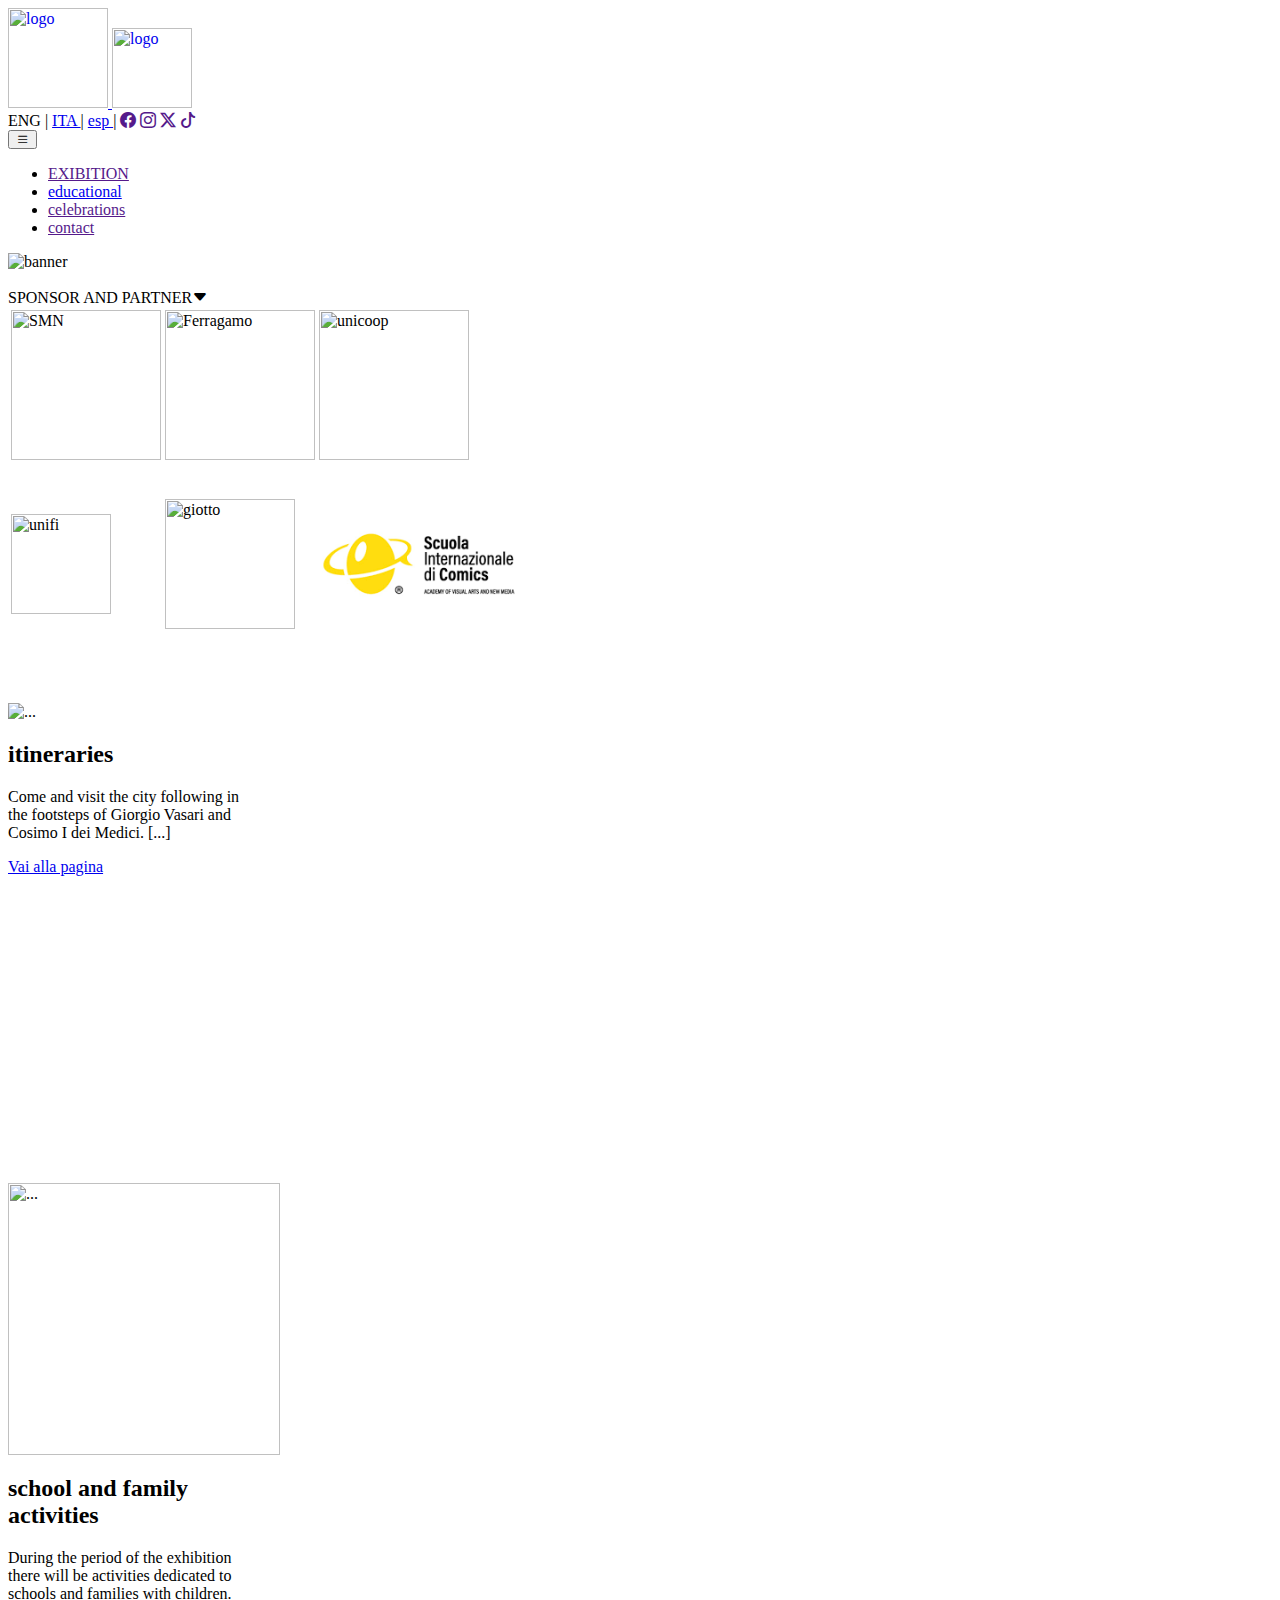
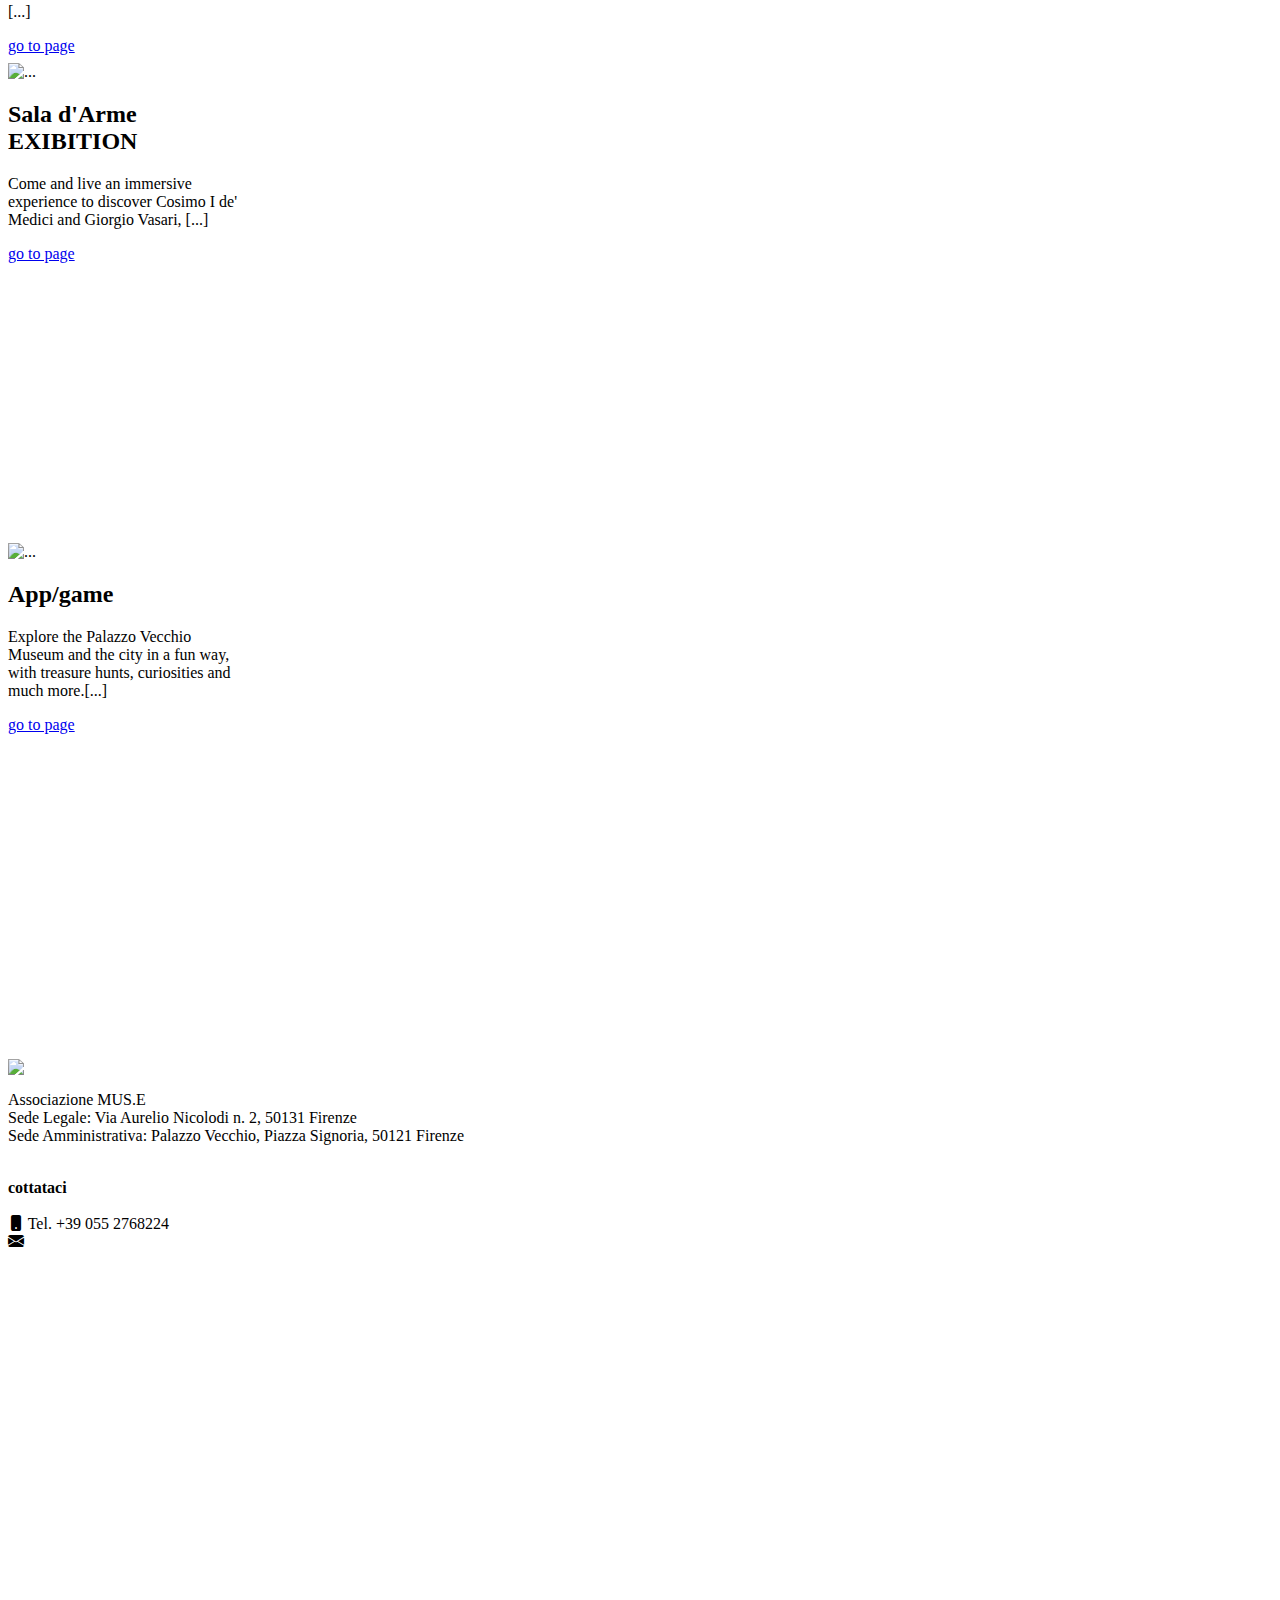
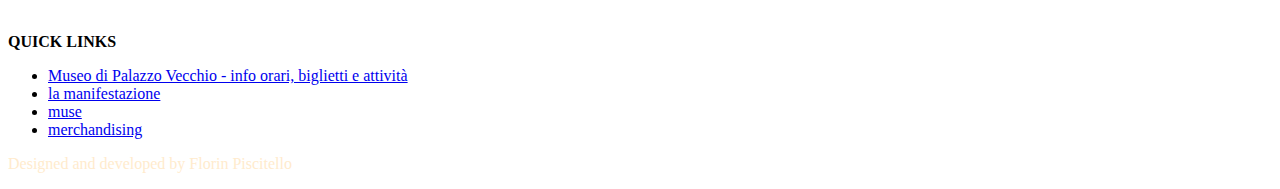
==== index_english.html @ f1c635eb "Add files via upload" ====
<html lang="it">
<head>
    <meta charset="UTF-8">
    <meta name="viewport" content="width=device-width, initial-scale=1.0">
    <title>450 years since the death of Cosimo I and Giorgio Vasari</title>
    <link rel="stylesheet" href="https://cdn.jsdelivr.net/npm/bootstrap-icons@1.11.3/font/bootstrap-icons.min.css">
    <link rel="stylesheet" href="../sito web/css/bootstrap.min.css">
    <link rel="stylesheet" href="../sito web/css/bootstrap-icons.min.css">
    <link rel="stylesheet" href="file:///C:/Users/pc8/Desktop/master%202%C2%B0/workshop/sito%20web/css/appstyle.css">
    <link rel="stylesheet" href="../sito web/css/style.css">
    <script src="../sito web/js/jquery.js"></script>
    <link rel="icon" type="image/png" href="../sito web/img/Senza-titolo-1.png">
</head>
<body>

         <div class="container-fluid bg-white mtp">

    <a class="msp-2" href="index.html">
      
      <img class="cia"  src="https://musefirenze.it/wp-content/themes/muse/img/muse-logo.png" alt="logo" width="100" height="auto">
      <img class="ma" src="../sito web/img/Logo-IAR.png.gif" alt="logo" width="80" height="auto">  </a>
        <div class="social mtpsm">
            <a class="big1 disabled">ENG </a>|
            <a href="index.html" class="big1">ITA </a>|
            <a href="index_epagnolo.html" class="big1">esp </a>|            
            <a href=""><i class="bi bi-facebook"></i></a>
            <a href=""><i class="bi bi-instagram"></i></a>
            <a href=""><i class="bi bi-twitter-x"></i></a>
            <a href=""><i class="bi bi-tiktok"></i></a>
        </div>
            <div class="menu" id="myLinks">
                <button class="icon"><i class="bi bi-list"></i></button>
                <ul>
                    <li><a href="">EXIBITION</a></li>
                    <li><a class="mix" href="#">educational</a></li>
                    <li><a href="">celebrations</a></li>
                    <li><a href="">contact</a></li>
                </ul>
              </div>
            
            </div>
        </div>

    

 <div class="bg-light marcol">
      <div>
        <img src="../sito web/img/sito web.jpg" class="imgsin" alt="banner">
      </div >
    <br>
    <div >
    <div class="ab_accordion">
      <div class="ab_accordion_section">
          <div class="ab_accordion_header">SPONSOR AND PARTNER<i class="bi bi-caret-down-fill"></i></div>
          <div class="ab_accordion_content bg-ice">
<table class="make">
  <tbody>
    <tr>
      
      <td><img src="https://media.licdn.com/dms/image/C4D0BAQGf3iKT17SjuA/company-logo_200_200/0/1630508093747/smnovella1612_logo?e=2147483647&v=beta&t=_qkInxz_pShWlRo5pK1Zwf6VvGmG7s-60tfZ1PKFt94" class="ms-3" alt="SMN" width="150" height="auto"></td>
      <td><img src="https://staticfanpage.akamaized.net/wp-content/uploads/sites/33/2022/09/Ferragamo_22_logotype_regular_MASTER_PR15.jpeg" class="ms-3" alt="Ferragamo" width="150" height="auto"></td>
      <td><img src="https://www.fondazionesistematoscana.it/wp-content/uploads/UNICOOP-FIRENZE-300x127.jpg" class="ms-3" alt="unicoop" width="150" height="auto"></td>
  </tr>
  
    <tr>
      <td><img src="https://upload.wikimedia.org/wikipedia/it/thumb/1/10/Unifi_nuovo.svg/1200px-Unifi_nuovo.svg.png" class="ms-3" alt="unifi" width="100" height="auto"></td>
      <td><img src="../sito web/img/giotto.png" class="ms-3" alt="giotto" width="130" height="auto"></td>
      <td><img src="[data-uri]" class="ms-3" alt="scuola comix" width="200" height="auto"></td>
      </tr>
  </tbody>
</table>
          </div>
      </div>
    </div>

    <script>
      $(document).ready(function(){
        $('.ab_accordion_header').click(function(){
          $(this).next('.ab_accordion_content').slideToggle(200);
          $(this).toggleClass('active');
          $('.ab_accordion_content').not($(this).next()).slideUp(200);
          $('.ab_accordion_header').not($(this)).removeClass('active');
        })
      })

    </script>
     
<br>
<br>

<div class="container-fluid">
<div class="row"> 
    <div class="col-3 ms-2 msp-1">
    <div class="card" style="width: 15rem; height: 30rem;">
      <img src="../sito web/img/palazzovecchio2.png" class="card-img-top" alt="...">
      <div class="card-body">
          <h2 class="card-title h5">itineraries</h2>
          <p class="card-text">Come and visit the city following in the footsteps of Giorgio Vasari and Cosimo I dei Medici. [...]</p>
          <a href="#" class="btn btn-blue uppercase">Vai alla pagina</a>
        </div>
      </div>
    </div>
    <div class="col-3 msp-1">
      <div class="card" style="width: 15rem; height: 30rem;">
        <img src="../sito web/img/play color.png" style="height: 17rem;" class="card-img-top" alt="...">
        <div class="card-body">
          <h2 class="card-title h5">school and family activities</h2>
          <p class="card-text">During the period of the exhibition there will be activities dedicated to schools and families with children. [...]</p>
          <a href="#" class="btn btn-blue uppercase">go to page</a>
        </div>
      </div>
      </div>

    <div class="col-3 msp-1">
    <div class="card" style="width: 15rem; height: 30rem;">
        <img src="../sito web/img/sala d_arme4.jpg"  class="card-img-top" alt="...">
        <div class="card-body">
          <h2 class="card-title h5">Sala d'Arme EXIBITION</h2>
          <p class="card-text">Come and live an immersive experience to discover Cosimo I de' Medici and Giorgio Vasari, [...]</p>
          <a href="#" class="btn btn-blue uppercase">go to page</a>
        </div>
      </div>
    </div>
    <div class="col-3 msp-1">
      <div class="card" style="width: 15rem; height: 30rem;">
        <img src="../sito web/img/app2.jpg" class="card-img-top" alt="...">
        <div class="card-body">
          <h2 class="card-title h5">App/game</h2>
          <p class="card-text">Explore the Palazzo Vecchio Museum and the city in a fun way, with treasure hunts, curiosities and much more.[...]</p>
          <a href="#" class="btn btn-blue uppercase">go to page</a>
        </div>
      </div>
      </div>
</div> 
</div>
    </div>

<br>
<br>
</div>
<footer class=>
  <div class="container-fluid main-footer">
    <div class="row text-white msp-3">
        
      <div class="col-4 mtpsm">
        <a href="https://musefirenze.it/"><img src="https://musefirenze.it/wp-content/themes/muse/img/muse-w.png"></a>
        <p>Associazione MUS.E<br>
          Sede Legale: Via Aurelio Nicolodi n. 2, 50131 Firenze<br>
          Sede Amministrativa: Palazzo Vecchio, Piazza Signoria, 50121 Firenze<br><br></p>
      </div>
      <div class="col-4 mtpsm">
        <p><b class="h3">cottataci</b> <br><br>
          <i class="bi bi-phone-fill"></i> Tel. +39 055 2768224<br>
          <i class="bi bi-envelope-fill"></i> <a href="mailto:info@musefirenze.it" style="color: white;">info@musefirenze.it</a>
        <div class="map">
          <iframe src="https://www.google.com/maps/embed?pb=!1m18!1m12!1m3!1d5762.327010923566!2d11.255442947991957!3d43.76946466034922!2m3!1f0!2f0!3f0!3m2!1i1024!2i768!4f13.1!3m3!1m2!1s0x132a5400e57893f9%3A0xe4e22be754c65787!2sPalazzo%20Vecchio!5e0!3m2!1sit!2sit!4v1710784685514!5m2!1sit!2sit" width="250" height="350" style="border:0;" allowfullscreen="" loading="lazy" referrerpolicy="no-referrer-when-downgrade"></iframe>
        </div> </p>
      </div>
      <div class="col-4 mtpsm">
        <p> <b class="h3"> QUICK LINKS</b> </p>
       <div class="quik">
        <ul>
          <li><a href="https://musefirenze.it/musei/museo-di-palazzo-vecchio/">Museo di Palazzo Vecchio - info orari, biglietti e attività</a></li>
          <li><a href="#">la manifestazione</a></li>
          <li><a href="https://musefirenze.it/">muse</a></li>
          <li><a href="#">merchandising</a></li>
        </ul>
       </div>
      </div>
          
    <div class="row">
      <div class="col-sm-12 crediti-mallet">
          <p style="color: blanchedalmond;">Designed and developed by Florin Piscitello</p>
        </div>
    </div>
</div>
</footer>

</body>
</html>
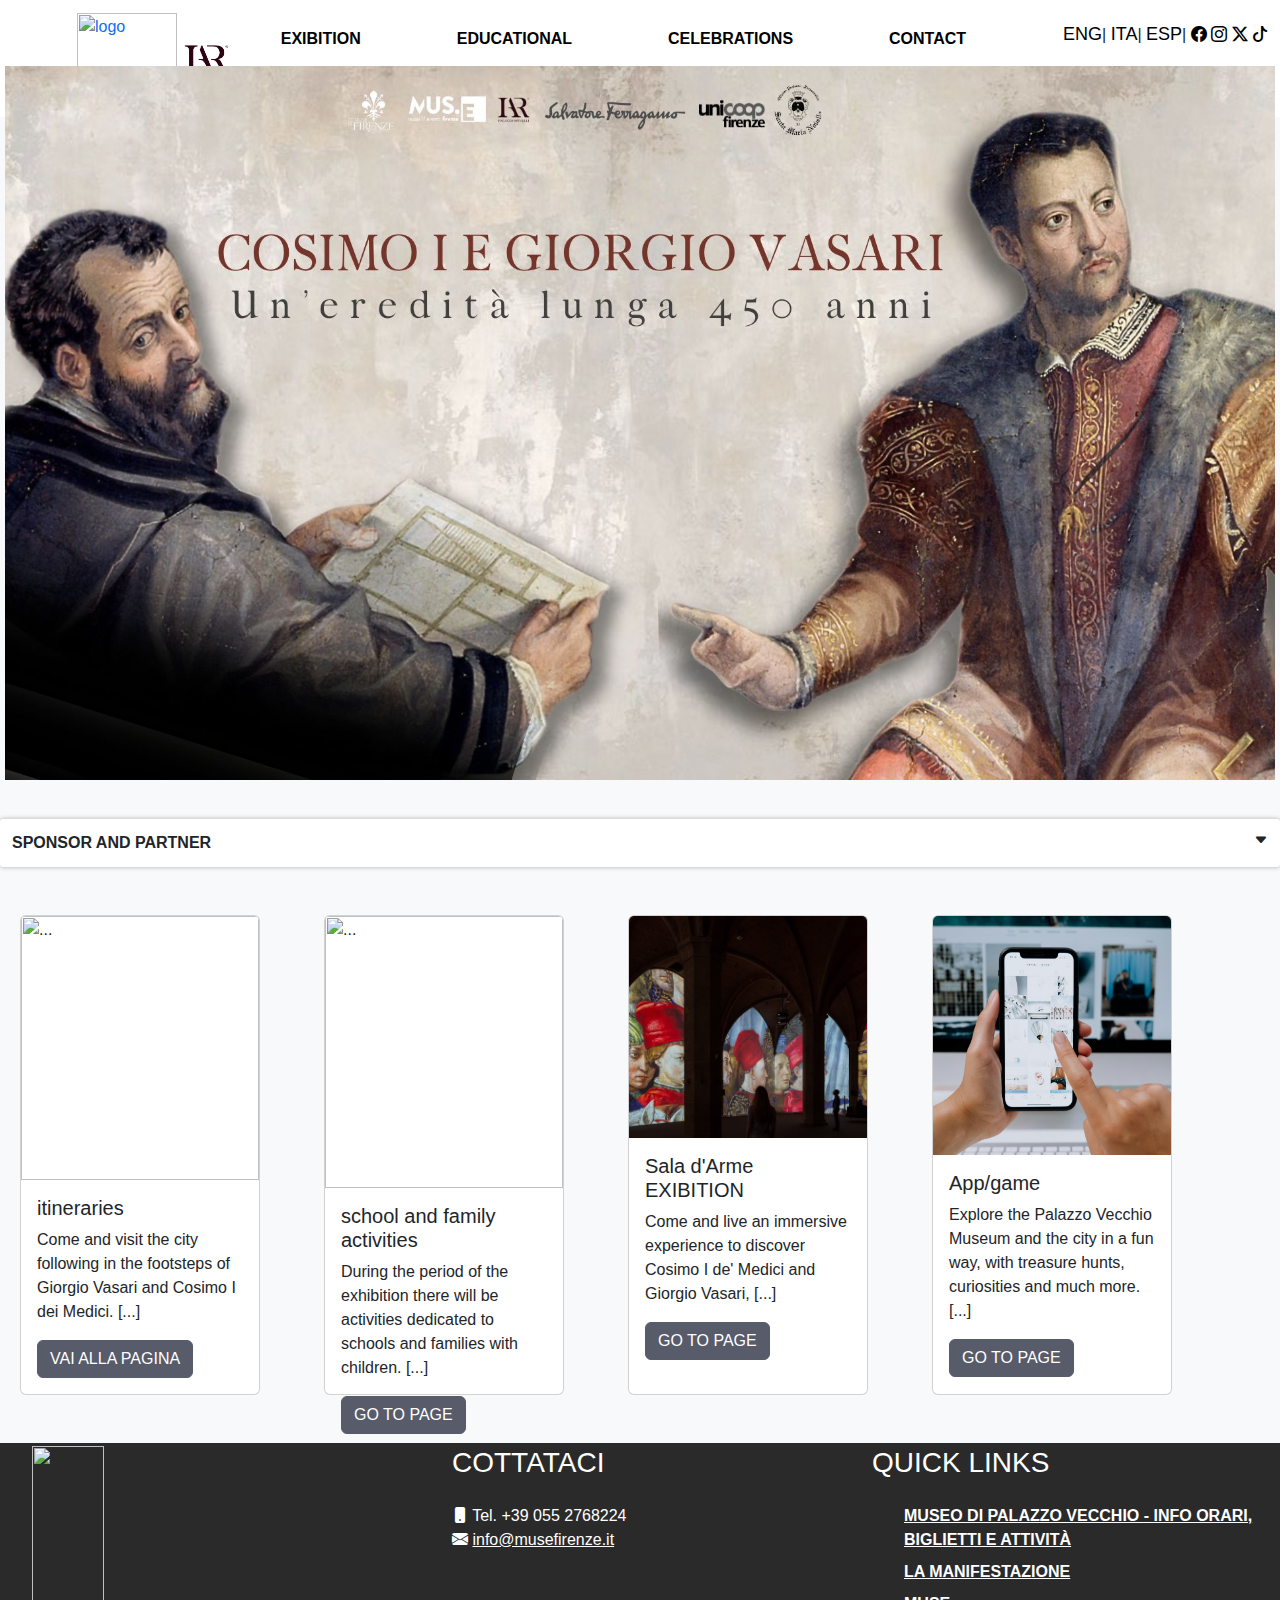
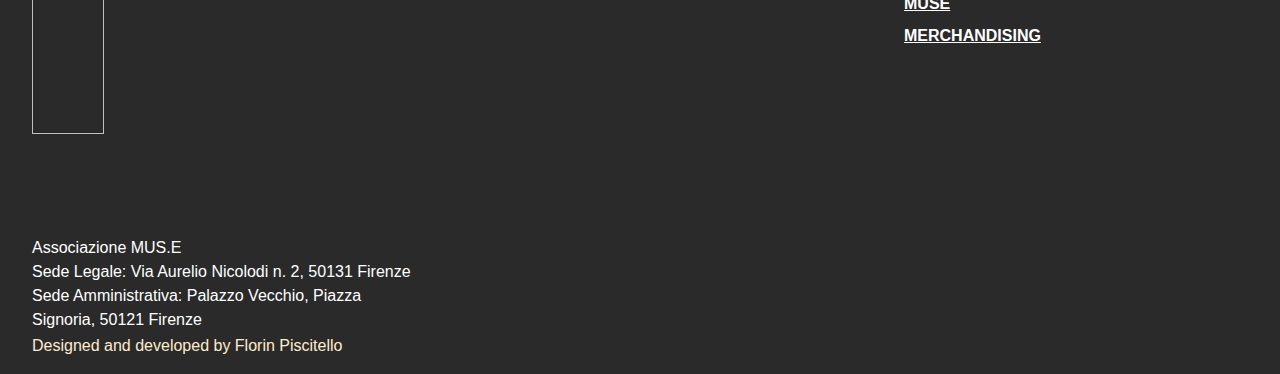
==== commit 62ac1e8d: "Update index_english.html" ====
--- a/index_english.html
+++ b/index_english.html
@@ -4,12 +4,12 @@
     <meta name="viewport" content="width=device-width, initial-scale=1.0">
     <title>450 years since the death of Cosimo I and Giorgio Vasari</title>
     <link rel="stylesheet" href="https://cdn.jsdelivr.net/npm/bootstrap-icons@1.11.3/font/bootstrap-icons.min.css">
-    <link rel="stylesheet" href="../sito web/css/bootstrap.min.css">
-    <link rel="stylesheet" href="../sito web/css/bootstrap-icons.min.css">
+    <link rel="stylesheet" href="../css/bootstrap.min.css">
+    <link rel="stylesheet" href="../css/bootstrap-icons.min.css">
     <link rel="stylesheet" href="file:///C:/Users/pc8/Desktop/master%202%C2%B0/workshop/sito%20web/css/appstyle.css">
-    <link rel="stylesheet" href="../sito web/css/style.css">
-    <script src="../sito web/js/jquery.js"></script>
-    <link rel="icon" type="image/png" href="../sito web/img/Senza-titolo-1.png">
+    <link rel="stylesheet" href="../css/style.css">
+    <script src="../js/jquery.js"></script>
+    <link rel="icon" type="image/png" href="../img/Senza-titolo-1.png">
 </head>
 <body>
 
@@ -18,7 +18,7 @@
     <a class="msp-2" href="index.html">
       
       <img class="cia"  src="https://musefirenze.it/wp-content/themes/muse/img/muse-logo.png" alt="logo" width="100" height="auto">
-      <img class="ma" src="../sito web/img/Logo-IAR.png.gif" alt="logo" width="80" height="auto">  </a>
+      <img class="ma" src="../img/Logo-IAR.png.gif" alt="logo" width="80" height="auto">  </a>
         <div class="social mtpsm">
             <a class="big1 disabled">ENG </a>|
             <a href="index.html" class="big1">ITA </a>|
@@ -45,7 +45,7 @@
 
  <div class="bg-light marcol">
       <div>
-        <img src="../sito web/img/sito web.jpg" class="imgsin" alt="banner">
+        <img src="../img/sito web.jpg" class="imgsin" alt="banner">
       </div >
     <br>
     <div >
@@ -64,7 +64,7 @@
   
     <tr>
       <td><img src="https://upload.wikimedia.org/wikipedia/it/thumb/1/10/Unifi_nuovo.svg/1200px-Unifi_nuovo.svg.png" class="ms-3" alt="unifi" width="100" height="auto"></td>
-      <td><img src="../sito web/img/giotto.png" class="ms-3" alt="giotto" width="130" height="auto"></td>
+      <td><img src="../img/giotto.png" class="ms-3" alt="giotto" width="130" height="auto"></td>
       <td><img src="[data-uri]" class="ms-3" alt="scuola comix" width="200" height="auto"></td>
       </tr>
   </tbody>
@@ -92,7 +92,7 @@
 <div class="row"> 
     <div class="col-3 ms-2 msp-1">
     <div class="card" style="width: 15rem; height: 30rem;">
-      <img src="../sito web/img/palazzovecchio2.png" class="card-img-top" alt="...">
+      <img src="../img/palazzovecchio2.png" class="card-img-top" alt="...">
       <div class="card-body">
           <h2 class="card-title h5">itineraries</h2>
           <p class="card-text">Come and visit the city following in the footsteps of Giorgio Vasari and Cosimo I dei Medici. [...]</p>
@@ -102,7 +102,7 @@
     </div>
     <div class="col-3 msp-1">
       <div class="card" style="width: 15rem; height: 30rem;">
-        <img src="../sito web/img/play color.png" style="height: 17rem;" class="card-img-top" alt="...">
+        <img src="../img/play color.png" style="height: 17rem;" class="card-img-top" alt="...">
         <div class="card-body">
           <h2 class="card-title h5">school and family activities</h2>
           <p class="card-text">During the period of the exhibition there will be activities dedicated to schools and families with children. [...]</p>
@@ -113,7 +113,7 @@
 
     <div class="col-3 msp-1">
     <div class="card" style="width: 15rem; height: 30rem;">
-        <img src="../sito web/img/sala d_arme4.jpg"  class="card-img-top" alt="...">
+        <img src="../img/sala d_arme4.jpg"  class="card-img-top" alt="...">
         <div class="card-body">
           <h2 class="card-title h5">Sala d'Arme EXIBITION</h2>
           <p class="card-text">Come and live an immersive experience to discover Cosimo I de' Medici and Giorgio Vasari, [...]</p>
@@ -123,7 +123,7 @@
     </div>
     <div class="col-3 msp-1">
       <div class="card" style="width: 15rem; height: 30rem;">
-        <img src="../sito web/img/app2.jpg" class="card-img-top" alt="...">
+        <img src="../img/app2.jpg" class="card-img-top" alt="...">
         <div class="card-body">
           <h2 class="card-title h5">App/game</h2>
           <p class="card-text">Explore the Palazzo Vecchio Museum and the city in a fun way, with treasure hunts, curiosities and much more.[...]</p>
@@ -177,4 +177,4 @@
 </footer>
 
 </body>
-</html>+</html>
--- a/css/style.css
+++ b/css/style.css
@@ -0,0 +1,371 @@
+
+body{
+	height: 100%; 
+	font-family: 'Lucida Sans', 'Lucida Sans Regular', 'Lucida Grande', 'Lucida Sans Unicode', Geneva, Verdana, sans-serif;
+	margin: 0;
+	padding: 0;
+	
+}
+
+
+img {
+	max-width: 100%; /* Larghezza massima dell'immagine pari al 100% della larghezza del contenitore */
+	height: auto; /* Altezza proporzionale alla larghezza per mantenere l'aspetto originale */
+}
+
+.social{
+	float: right;
+
+}
+
+.social a{
+	margin-bottom: 4rem;
+	display: inline-block;
+	text-align: right;	
+	color: #000;
+	line-height: 36px; 
+	text-transform: uppercase;
+	text-decoration: none;
+
+}
+
+
+.social a:hover{
+	color: #a31916;
+
+}
+
+.big1{
+	font-size: 18px;
+}
+
+.disabled {
+	pointer-events: none;
+	color: #000; 
+	cursor: default;
+  }
+
+
+.bg-lightdanger{
+	background-color: #de8773;
+	opacity: 1;
+}
+.bg-ice{
+	background-color: #fdfdfc;
+	opacity: 1;
+}
+
+.bg-yellow{
+	background-color: #878787;
+}
+
+.mola h1{
+	margin-left: 16px;
+	font-size: 1.6rem;
+	text-transform: uppercase;
+}
+
+.ab_accordion{
+width: 100%;
+max-width: 82rem;
+	margin: auto;
+}
+
+.ab_accordion_content {
+    display: none;
+}
+
+.ab_accordion_header {
+    cursor: pointer;
+    background-color: 
+#ffffff;
+    padding: 12px;
+    font-weight: bold;
+    box-shadow: 0 0 5px 
+rgba(0, 0, 0, .3);
+    margin-top: 10px;
+    border-radius: 3px;
+}
+
+.ab_accordion_header.active {
+    background-color: 
+#fff;
+    color: 
+#000;
+}
+
+.ab_accordion_content {
+    padding: 12px;
+    animation: fade-in-up 0.3s ease-in-out;
+    border-left: 1px solid 
+#ededed;
+    border-right: 1px solid 
+#ededed;
+    border-bottom: 1px solid 
+#ededed;
+}
+
+.ab_accordion_header i {
+    float: right;
+    font-size: 14px;
+    margin-top: 2px;
+}
+.ab_accordion_header.active i {
+    transform: rotate(180deg);
+}
+
+@keyframes fade-in-up {
+	0%{ 
+	opacity: 0;
+	transform: translateY(20px);
+}
+100%{
+	opacity: 1;
+	transform: rotateY(0);
+}
+
+}
+
+td{
+	width: 553px;
+}
+
+
+
+.menu{
+	height: auto;
+	display: flex;
+	justify-content: center;
+	position: relative;
+	float: right;
+	margin-right:49px;
+
+
+}
+
+.menu ul{
+    list-style-type: none;
+	display: inline;
+	margin: 0;
+	padding: 0;
+}
+
+
+.menu li {
+
+	position: relative;
+	list-style-type: none;
+	float: left;
+}
+.menu li a {
+	font-size: 1rem;
+	color: #000;
+	display: block;
+	padding: 0.9rem 3rem;
+	font-weight: bold;
+	text-transform: uppercase;
+	text-decoration: none;
+	text-align: center;
+}
+.menu li a:hover {
+
+	background-color: #a31916;
+	font-weight: bold;
+	text-transform: uppercase;
+	color: white;
+	}
+
+	
+.mo{
+margin-top: 3rem;
+	}
+
+.ma{
+ width: 51px;
+}
+
+.cia{
+width: 100px;
+}
+
+.icon{
+	
+	background-color: transparent;
+  border: 10px;
+  color: black;
+  cursor: pointer;
+  font-size: 50px;
+  margin-left: 32px;
+  float: left;
+  line-height: 70px;
+  display: none;
+  max-width: 60%;
+}
+
+.icon :focus{
+	outline: none;
+}
+
+	@media (max-width: 1212px){
+		.menu ul {
+			display: none;
+			flex-direction: column;
+			width: 100%;
+		}
+
+		  .icon{
+			display: block;
+			font-size: 50px;
+		  }
+
+	}
+	
+	@media (max-width: 1100px) {
+		.menu ul {
+			display: none;
+		flex-direction: column;
+		width: 100%;
+	  }
+	  
+	  .menu ul.show {
+		display: flex;
+	  }
+	  
+	  .my-button {
+		display: block;
+	  }
+	  .menu {
+			background-color: rgb(62, 109, 149);
+			float: none;
+		}
+
+		.icon{
+			display: block;
+			font-size: 25px;
+		margin-top: 0;
+		  }
+
+	}
+
+	
+	@media (max-width: 498px){
+		.icon{
+			display: block;
+			font-size: 25px;
+		  }
+	}
+
+
+	.imgsin{
+		width: 100%;
+		padding: 5px;
+		margin-top: -56px;
+	
+		
+	}
+	.marcol{
+		margin-top: 4;
+	}
+	.msp-1{
+		margin-left: -1rem;
+	}
+	.msp-2{
+		margin-left: 65px;
+	}
+	.msp-3{
+		margin-left: 0.5rem;
+	}
+
+	
+	.mtp{
+		margin-top: 0.8rem;
+	}
+
+	.mtpsm{
+		margin-top: 0.19rem;
+	}
+
+	
+	.pr{
+		padding: 3rem;
+	}
+
+
+	.btn-blue {
+		--bs-btn-color: #fff;
+		--bs-btn-bg: #585b6a;
+		--bs-btn-border-color: #585b6a;
+		--bs-btn-hover-color: #fff;
+		--bs-btn-hover-bg: #4e515f;
+		--bs-btn-hover-border-color: #4e515f;
+		--bs-btn-focus-shadow-rgb: rgb(11, 172, 204);
+		--bs-btn-active-color: #fff;
+		--bs-btn-active-bg: #585b6a;
+		--bs-btn-active-border-color: #595c6e;
+		--bs-btn-active-shadow: inset 0 3px 5px rgba(255, 255, 255, 0.125);
+		--bs-btn-disabled-color: #fff;
+		--bs-btn-disabled-bg: #585b6a;
+		--bs-btn-disabled-border-color: #585b6a;
+	}
+.uppercase{
+	text-transform: uppercase;
+}
+
+.main-footer{
+	background-color: #2a2a2a;
+}
+
+.main-footer img{
+	width: 80%;
+    height: auto;
+    max-width: 90px;
+    padding-bottom: 30px;
+}
+.main-footer b{
+	text-transform: uppercase;
+}
+
+.crediti-mallet p{
+font-family: Arial, Helvetica, sans-serif;
+}
+
+.quik ul{
+	list-style-type: none ;
+}
+.quik li{
+	padding-top: 0.5rem;
+}
+
+.quik a{
+	color: #fff;
+	font-weight: bold;
+	text-transform:uppercase ;
+	
+}
+
+.make td{
+	text-align: center;
+}
+@media (max-width: 1100px) {
+	.make img {
+		display: block;
+		margin: 0 auto;
+		margin-bottom: 10px;
+		width: 90%;
+	}
+	.make td {
+		text-align: center;
+	}
+}
+
+@media (max-width: 1100px) {
+	.hidden-below-1100 {
+	  display: none;
+	}
+  
+
+	.show-below-1100 {
+	  display: table-row;
+	}
+  }
+
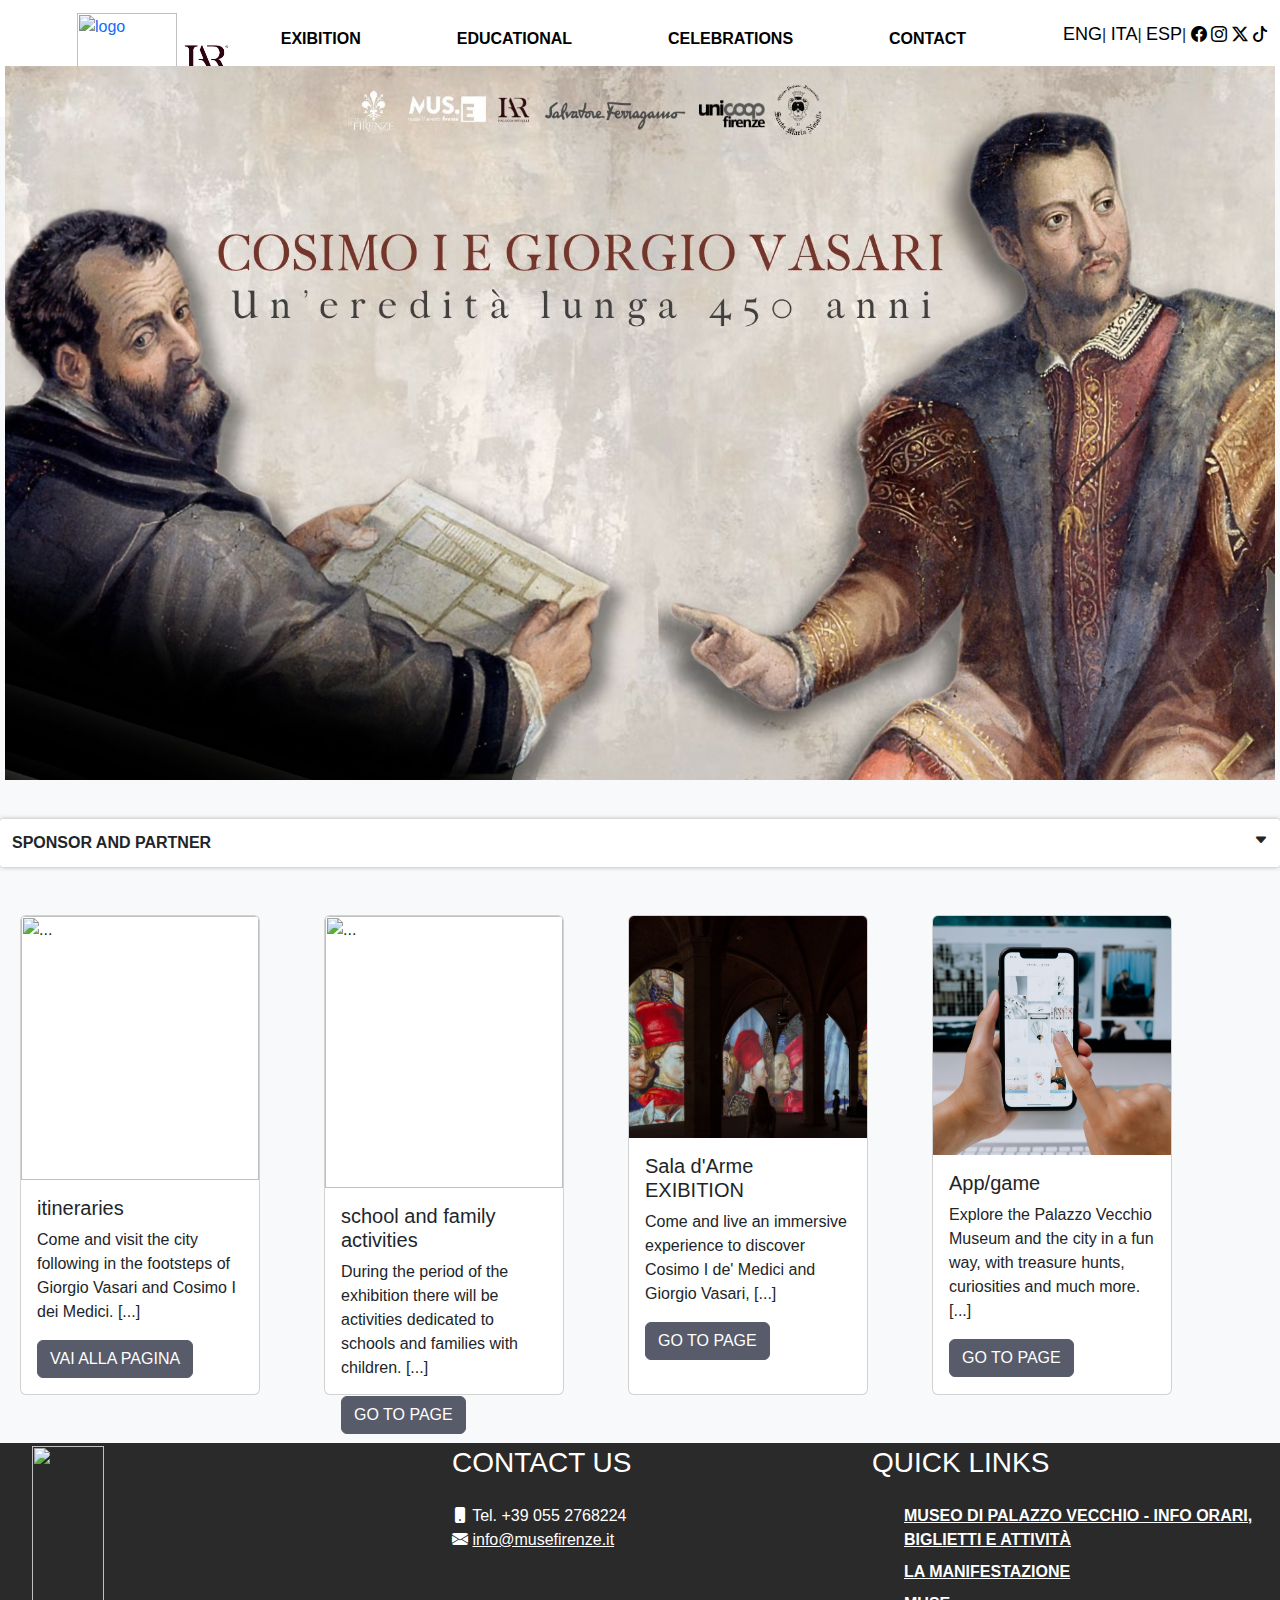
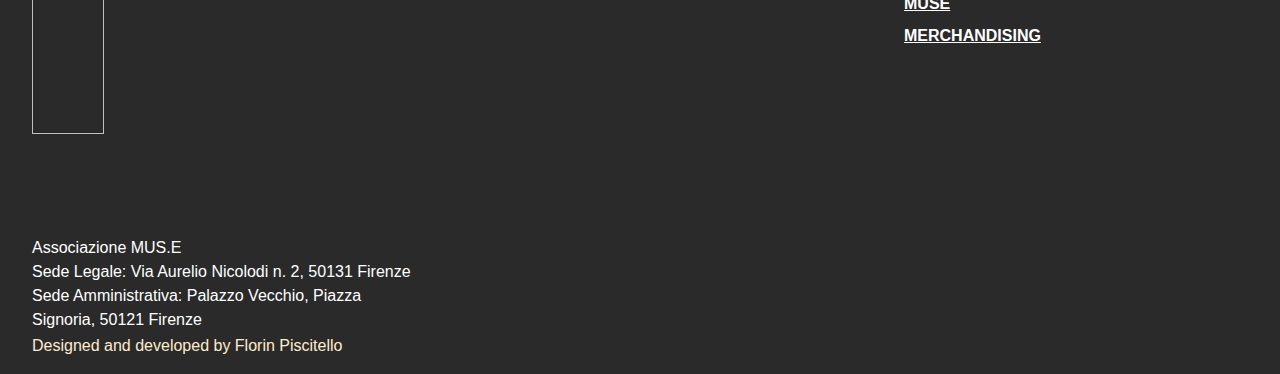
==== commit 3dd3e768: "Update index_english.html" ====
--- a/index_english.html
+++ b/index_english.html
@@ -4,12 +4,12 @@
     <meta name="viewport" content="width=device-width, initial-scale=1.0">
     <title>450 years since the death of Cosimo I and Giorgio Vasari</title>
     <link rel="stylesheet" href="https://cdn.jsdelivr.net/npm/bootstrap-icons@1.11.3/font/bootstrap-icons.min.css">
-    <link rel="stylesheet" href="../css/bootstrap.min.css">
-    <link rel="stylesheet" href="../css/bootstrap-icons.min.css">
+    <link rel="stylesheet" href="css/bootstrap.min.css">
+    <link rel="stylesheet" href="css/bootstrap-icons.min.css">
     <link rel="stylesheet" href="file:///C:/Users/pc8/Desktop/master%202%C2%B0/workshop/sito%20web/css/appstyle.css">
-    <link rel="stylesheet" href="../css/style.css">
-    <script src="../js/jquery.js"></script>
-    <link rel="icon" type="image/png" href="../img/Senza-titolo-1.png">
+    <link rel="stylesheet" href="css/style.css">
+    <script src="js/jquery.js"></script>
+    <link rel="icon" type="image/png" href="img/Senza-titolo-1.png">
 </head>
 <body>
 
@@ -18,7 +18,7 @@
     <a class="msp-2" href="index.html">
       
       <img class="cia"  src="https://musefirenze.it/wp-content/themes/muse/img/muse-logo.png" alt="logo" width="100" height="auto">
-      <img class="ma" src="../img/Logo-IAR.png.gif" alt="logo" width="80" height="auto">  </a>
+      <img class="ma" src="img/Logo-IAR.png.gif" alt="logo" width="80" height="auto">  </a>
         <div class="social mtpsm">
             <a class="big1 disabled">ENG </a>|
             <a href="index.html" class="big1">ITA </a>|
@@ -45,7 +45,7 @@
 
  <div class="bg-light marcol">
       <div>
-        <img src="../img/sito web.jpg" class="imgsin" alt="banner">
+        <img src="img/sito web.jpg" class="imgsin" alt="banner">
       </div >
     <br>
     <div >
@@ -64,7 +64,7 @@
   
     <tr>
       <td><img src="https://upload.wikimedia.org/wikipedia/it/thumb/1/10/Unifi_nuovo.svg/1200px-Unifi_nuovo.svg.png" class="ms-3" alt="unifi" width="100" height="auto"></td>
-      <td><img src="../img/giotto.png" class="ms-3" alt="giotto" width="130" height="auto"></td>
+      <td><img src="img/giotto.png" class="ms-3" alt="giotto" width="130" height="auto"></td>
       <td><img src="[data-uri]" class="ms-3" alt="scuola comix" width="200" height="auto"></td>
       </tr>
   </tbody>
@@ -92,7 +92,7 @@
 <div class="row"> 
     <div class="col-3 ms-2 msp-1">
     <div class="card" style="width: 15rem; height: 30rem;">
-      <img src="../img/palazzovecchio2.png" class="card-img-top" alt="...">
+      <img src="img/palazzovecchio2.png" class="card-img-top" alt="...">
       <div class="card-body">
           <h2 class="card-title h5">itineraries</h2>
           <p class="card-text">Come and visit the city following in the footsteps of Giorgio Vasari and Cosimo I dei Medici. [...]</p>
@@ -102,7 +102,7 @@
     </div>
     <div class="col-3 msp-1">
       <div class="card" style="width: 15rem; height: 30rem;">
-        <img src="../img/play color.png" style="height: 17rem;" class="card-img-top" alt="...">
+        <img src="img/play color.png" style="height: 17rem;" class="card-img-top" alt="...">
         <div class="card-body">
           <h2 class="card-title h5">school and family activities</h2>
           <p class="card-text">During the period of the exhibition there will be activities dedicated to schools and families with children. [...]</p>
@@ -113,7 +113,7 @@
 
     <div class="col-3 msp-1">
     <div class="card" style="width: 15rem; height: 30rem;">
-        <img src="../img/sala d_arme4.jpg"  class="card-img-top" alt="...">
+        <img src="img/sala d_arme4.jpg"  class="card-img-top" alt="...">
         <div class="card-body">
           <h2 class="card-title h5">Sala d'Arme EXIBITION</h2>
           <p class="card-text">Come and live an immersive experience to discover Cosimo I de' Medici and Giorgio Vasari, [...]</p>
@@ -123,7 +123,7 @@
     </div>
     <div class="col-3 msp-1">
       <div class="card" style="width: 15rem; height: 30rem;">
-        <img src="../img/app2.jpg" class="card-img-top" alt="...">
+        <img src="img/app2.jpg" class="card-img-top" alt="...">
         <div class="card-body">
           <h2 class="card-title h5">App/game</h2>
           <p class="card-text">Explore the Palazzo Vecchio Museum and the city in a fun way, with treasure hunts, curiosities and much more.[...]</p>
@@ -149,7 +149,7 @@
           Sede Amministrativa: Palazzo Vecchio, Piazza Signoria, 50121 Firenze<br><br></p>
       </div>
       <div class="col-4 mtpsm">
-        <p><b class="h3">cottataci</b> <br><br>
+        <p><b class="h3">contact us</b> <br><br>
           <i class="bi bi-phone-fill"></i> Tel. +39 055 2768224<br>
           <i class="bi bi-envelope-fill"></i> <a href="mailto:info@musefirenze.it" style="color: white;">info@musefirenze.it</a>
         <div class="map">
